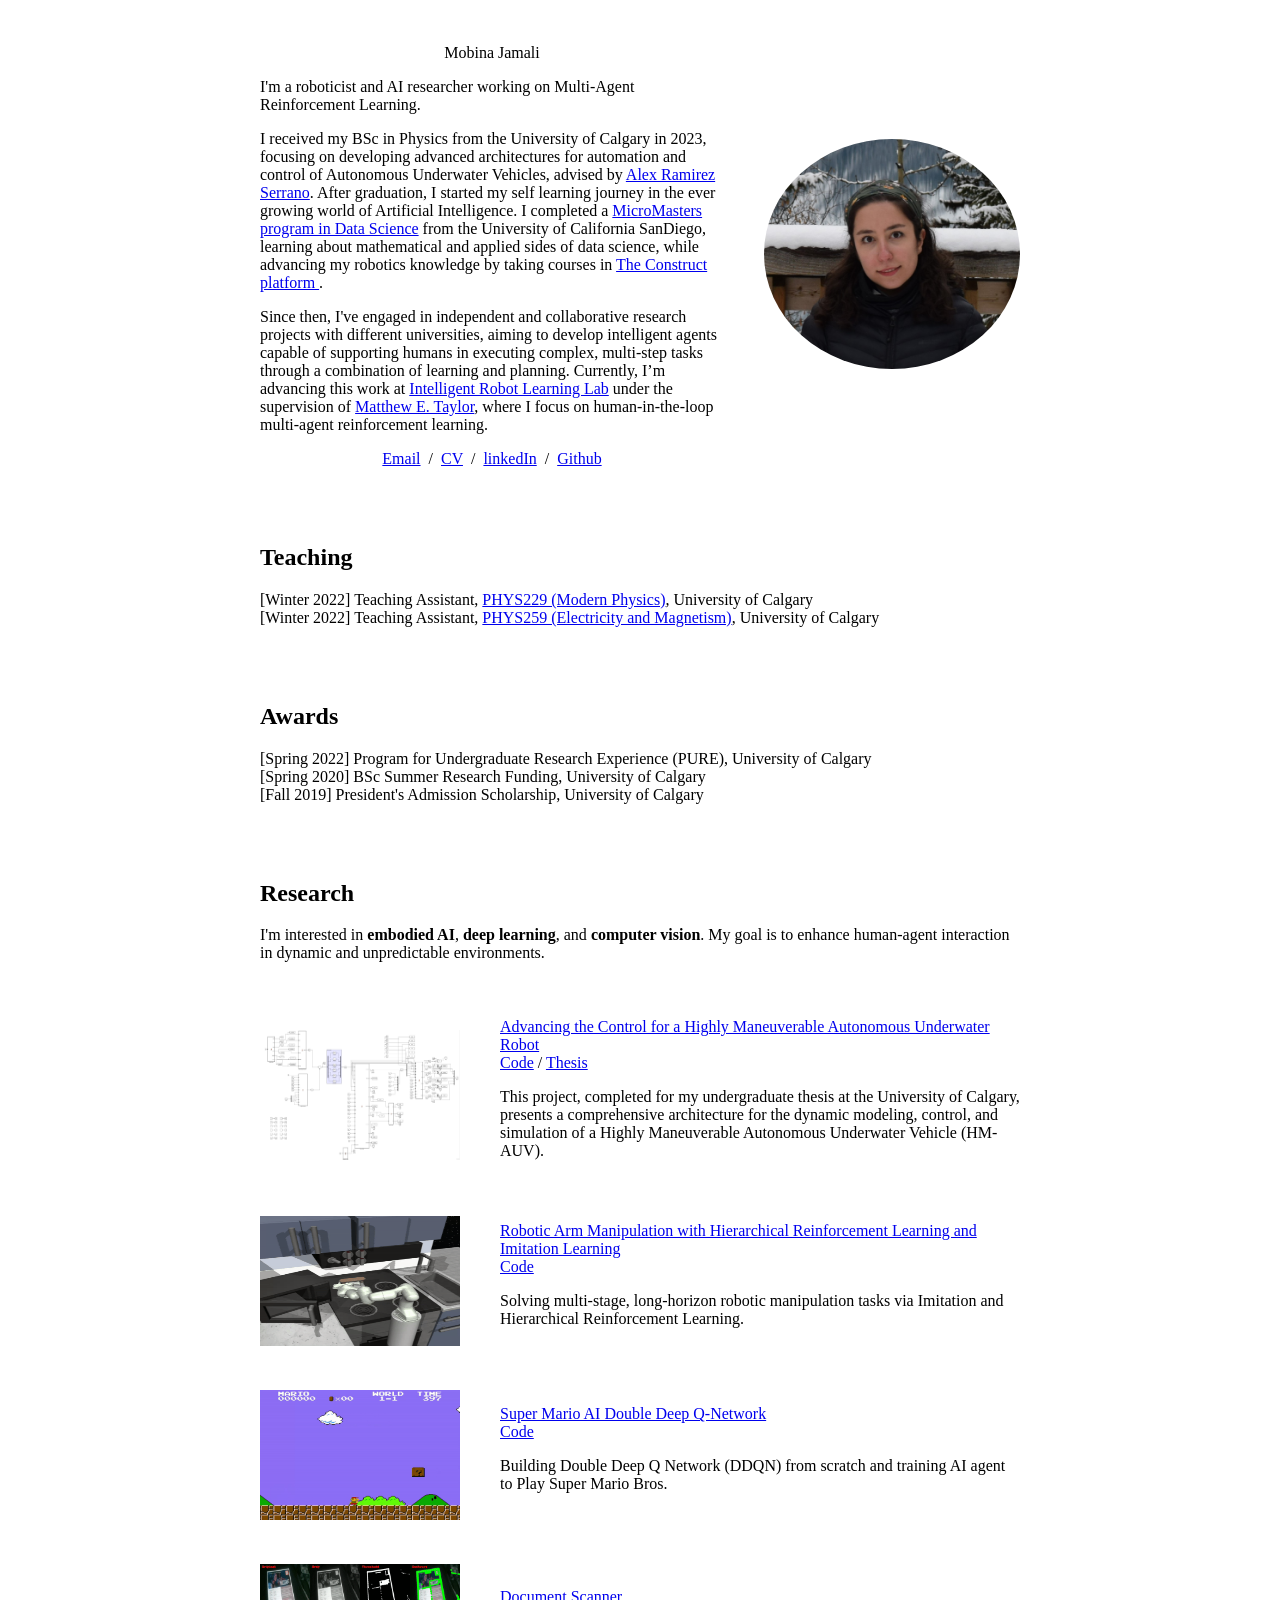
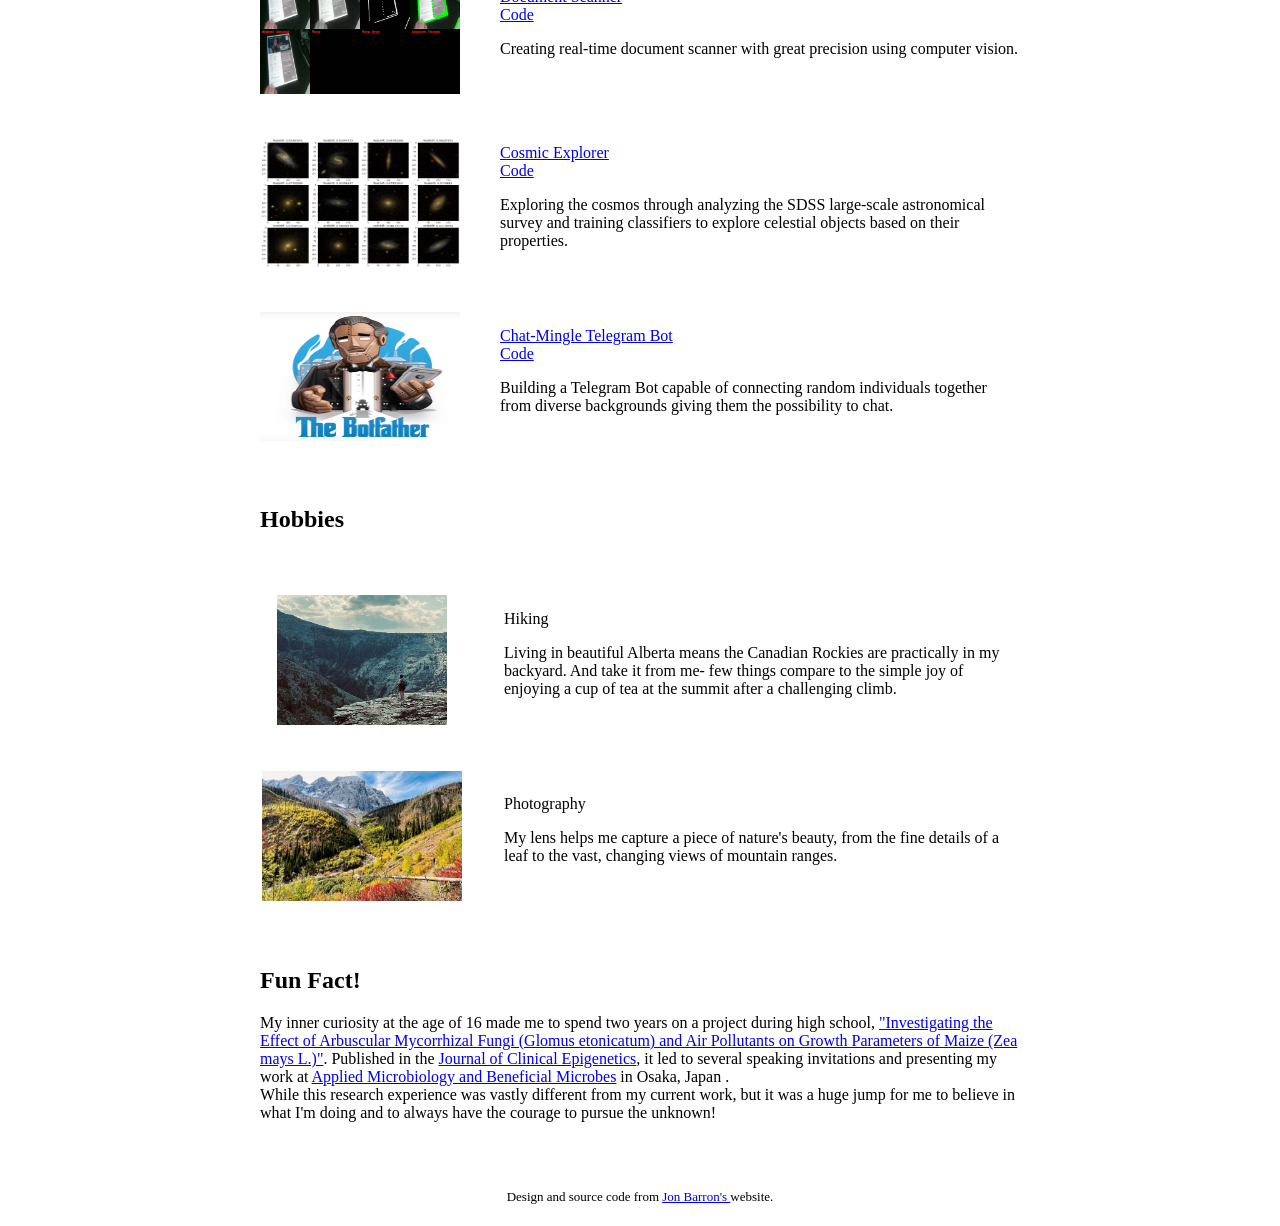
==== index.html @ 5decee31 "updates" ====
<!DOCTYPE HTML>
<html lang="en">
  <head>
    <meta http-equiv="Content-Type" content="text/html; charset=UTF-8">

    <title>Mobina Jamali</title>

    <meta name="author" content="Mobina Jamali">
    <meta name="viewport" content="width=device-width, initial-scale=1">
    <link rel="shortcut icon" href="images/favicon/favicon.ico" type="image/x-icon">
    <link rel="stylesheet" type="text/css" href="stylesheet.css">
    
  </head>

  <body>
    <table style="width:100%;max-width:800px;border:0px;border-spacing:0px;border-collapse:separate;margin-right:auto;margin-left:auto;"><tbody>
      <tr style="padding:0px">
        <td style="padding:0px">
          <table style="width:100%;border:0px;border-spacing:0px;border-collapse:separate;margin-right:auto;margin-left:auto;"><tbody>
            <tr style="padding:0px">
              <td style="padding:2.5%;width:63%;vertical-align:middle">
                <p class="name" style="text-align: center;">
                  Mobina Jamali
                </p>
                <p>I'm a roboticist and AI researcher working on Multi-Agent Reinforcement Learning</a>.
                </p>
                <p>
                  I received my BSc in Physics from the University of Calgary in 2023, 
                  focusing on developing advanced architectures for automation and control of Autonomous 
                  Underwater Vehicles, advised by <a href="https://www.uvs-robotarium-lab.ca/">Alex Ramirez Serrano</a>. After graduation, I started 
                  my self learning journey in the ever growing world of Artificial Intelligence. I completed 
                  a <a href="https://micromasters.ucsd.edu/data-science/index.html">MicroMasters program in Data Science</a> from the University of California SanDiego, learning about
                  mathematical and applied sides of data science, while advancing my robotics knowledge by taking courses in <a href="https://www.theconstruct.ai/"> The Construct platform </a>.

                </p>

                <p>
                  Since then, I've engaged in independent and collaborative research projects with different 
                  universities, aiming to develop intelligent agents capable of 
                  supporting humans in executing complex, multi-step tasks through a 
                  combination of learning and planning. 
                  Currently, I’m advancing this work at <a href="https://irll.ca/">Intelligent Robot Learning Lab</a>  under the supervision of <a href="https://drmatttaylor.net/">Matthew E. Taylor</a>, 
                  where I focus on human-in-the-loop multi-agent reinforcement learning. 
                </p>
                <p style="text-align:center">
                  <a href="mailto:mobiina.jamali@gmail.com">Email</a> &nbsp;/&nbsp;
                  <a href="data/Mobina_Jamali_Resume (1).pdf">CV</a> &nbsp;/&nbsp;
                  <a href="https://www.linkedin.com/in/mobina-jamali/?originalSubdomain=ca">linkedIn</a> &nbsp;/&nbsp;
                  <!--<a href="https://scholar.google.com/citations?hl=en&user=jktWnL8AAAAJ">Scholar</a> &nbsp;/&nbsp;-->
                  <a href="https://github.com/mobinajamali">Github</a>
                </p>
              </td>
              <td style="padding:2.5%;width:40%;max-width:40%">
                <a href="images_mobina/pic08.jpg"><img style="width:100%;max-width:100%;object-fit: cover; border-radius: 50%;" alt="profile photo" src="images_mobina/pic08.jpg" class="hoverZoomLink"></a>
              </td>
            </tr>


          </tbody></table>
          <table style="width:100%;border:0px;border-spacing:0px;border-collapse:separate;margin-right:auto;margin-left:auto;"><tbody>
              <tr>
              <td style="padding:20px;width:100%;vertical-align:middle">
                <h2>Teaching</h2>
                <p>
                  [Winter 2022] Teaching Assistant, <a href="https://calendar.ucalgary.ca/courses/1643721"> PHYS229 (Modern Physics)</a>, University of Calgary
                  <br>
                  [Winter 2022] Teaching Assistant, <a href="https://calendar.ucalgary.ca/courses/1327171">PHYS259 (Electricity and Magnetism)</a>, University of Calgary
                  <br>
                </p>
              </td>
            </tr>
          </tbody></table>
          <table style="width:100%;border:0px;border-spacing:0px;border-collapse:separate;margin-right:auto;margin-left:auto;"><tbody>

          </tbody></table>
          <table style="width:100%;border:0px;border-spacing:0px;border-collapse:separate;margin-right:auto;margin-left:auto;"><tbody>
              <tr>
              <td style="padding:20px;width:100%;vertical-align:middle">
                <h2>Awards</h2>
                <p>
                  [Spring 2022] Program for Undergraduate Research Experience (PURE), University of Calgary
                  <br>
                  [Spring 2020] BSc Summer Research Funding, University of Calgary
                  <br>
                  [Fall 2019] President's Admission Scholarship, University of Calgary
                  <br>
                </p>
              </td>
            </tr>
          </tbody></table>
          <table style="width:100%;border:0px;border-spacing:0px;border-collapse:separate;margin-right:auto;margin-left:auto;"><tbody>

          </tbody></table>
          <table style="width:100%;border:0px;border-spacing:0px;border-collapse:separate;margin-right:auto;margin-left:auto;"><tbody>
              <tr>
              <td style="padding:20px;width:100%;vertical-align:middle">
                <h2>Research</h2>
                <p>
                  I'm interested in <strong>embodied AI</strong>, <strong>deep learning</strong>, and <strong>computer vision</strong>. 
                   My goal is to enhance human-agent interaction in dynamic and unpredictable environments.

                  
                </p>
              </td>
            </tr>
          </tbody></table>
          <table style="width:100%;border:0px;border-spacing:0px;border-collapse:separate;margin-right:auto;margin-left:auto;"><tbody>


    <tr>
      <td style="padding:20px;width:25%;vertical-align:middle">
        <img src="images_mobina/Screenshot 2023-04-04 005636.png" width=200 height="130">
      </td>
      <td style="padding:20px;width:75%;vertical-align:middle">
        <a href="https://github.com/mobinajamali/AUV-Control">
			<span class="papertitle">Advancing the Control for a Highly Maneuverable Autonomous Underwater Robot
</span>
        </a>
        <br>
        <a href="https://github.com/mobinajamali/AUV-Control">Code</a>
        /
        <a href="data/thesis_mobina_jamali.pdf">Thesis</a>
        <p></p>
        <p>
          This project, completed for my undergraduate thesis at the University 
          of Calgary, presents a comprehensive architecture for the dynamic 
          modeling, control, and simulation of a Highly Maneuverable Autonomous
           Underwater Vehicle (HM-AUV).
        </p>
    </tr>

    <tr>
      <td style="padding:20px;width:25%;vertical-align:middle">
        <img src="images_mobina/Screencastfrom2024-10-2419-09-26-ezgif.com-video-to-gif-converter.gif" width=200 height="130">
      </td>
      <td style="padding:20px;width:75%;vertical-align:middle">
        <a href="https://github.com/mobinajamali/franka-HRL">
			<span class="papertitle">Robotic Arm Manipulation with Hierarchical Reinforcement Learning and Imitation Learning 
</span>
        </a>
        <br>
        <a href="https://github.com/mobinajamali/franka-HRL">Code</a>
        <p>
          Solving multi-stage, long-horizon robotic manipulation tasks via Imitation and Hierarchical Reinforcement Learning.
        </p>
    </tr>

    <tr>
      <td style="padding:20px;width:25%;vertical-align:middle">
        <img src="images_mobina/Screencastfrom2024-10-2419-19-31-ezgif.com-video-to-gif-converter.gif" width=200 height="130">
      </td>
      <td style="padding:20px;width:75%;vertical-align:middle">
        <a href="https://github.com/mobinajamali/MarioRL">
			<span class="papertitle">Super Mario AI Double Deep Q-Network
</span>
        </a>
        <br>
        <a href="https://github.com/mobinajamali/MarioRL">Code</a>
        <p></p>
        <p>
          Building Double Deep Q Network (DDQN) from scratch and training AI agent to Play Super Mario Bros.
        </p>
    </tr>

    <tr>
      <td style="padding:20px;width:25%;vertical-align:middle">
        <img src="images_mobina/output2.gif" width=200 height="130">
      </td>
      <td style="padding:20px;width:75%;vertical-align:middle">
        <a href="https://github.com/mobinajamali/DocumentScanner-CV">
			<span class="papertitle">Document Scanner
</span>
        </a>
        <br>
        <a href="https://github.com/mobinajamali/DocumentScanner-CV">Code</a>
        <p>
          Creating real-time document scanner with great precision using computer vision.
        </p>
    </tr>

    <tr>
      <td style="padding:20px;width:25%;vertical-align:middle">
        <img src="images_mobina/image copy 4.png" width=200 height="130">
      </td>
      <td style="padding:20px;width:75%;vertical-align:middle">
        <a href="https://github.com/mobinajamali/Cosmic-Exploration-Classifiers">
			<span class="papertitle">Cosmic Explorer
</span>
        </a>
        <br>
        <a href="https://github.com/mobinajamali/Cosmic-Exploration-Classifiers">Code</a>
        <p>
          Exploring the cosmos through analyzing the SDSS large-scale astronomical survey and training classifiers to explore celestial objects based on their properties.
        </p>
    </tr>

    <tr>
      <td style="padding:20px;width:25%;vertical-align:middle">
        <img src="images_mobina/image copy 6.png" width=200 height="130">
      </td>
      <td style="padding:20px;width:75%;vertical-align:middle">
        <a href="https://github.com/mobinajamali/ChatMingle">
			<span class="papertitle">Chat-Mingle Telegram Bot
</span>
        </a>
        <br>
        <a href="https://github.com/mobinajamali/ChatMingle">Code</a>
        <p>
          Building a Telegram Bot capable of connecting random individuals together from diverse backgrounds giving them the possibility to chat.
        </p>
    </tr>

    <!--
    <tr>
      <td style="padding:20px;width:25%;vertical-align:middle">
        <img src="images_mobina/face_recognizer.gif" width=200 height="130">
      </td>
      <td style="padding:20px;width:75%;vertical-align:middle">
        <a href="https://github.com/mobinajamali/AUV-Control">
			<span class="papertitle">Smart Face Recognition System
</span>
        </a>
        <br>
        <a href="https://github.com/mobinajamali/AUV-Control">Code</a>
        <p>
          Performs real-time facial recognition with high accuracy.
        </p>
    </tr>
-->
<!--
    <tr onmouseout="nerfcasting_stop()" onmouseover="nerfcasting_start()">
      <td style="padding:20px;width:25%;vertical-align:middle">
        <div class="one">
          <div class="two" id='nerfcasting_image'><video  width=100% muted autoplay loop>
          <source src="images/nerfcasting.mp4" type="video/mp4">
          Your browser does not support the video tag.
          </video></div>
          <img src='images/nerfcasting.jpg' width=100%>
        </div>
        <script type="text/javascript">
          function nerfcasting_start() {
            document.getElementById('nerfcasting_image').style.opacity = "1";
          }

          function nerfcasting_stop() {
            document.getElementById('nerfcasting_image').style.opacity = "0";
          }
          nerfcasting_stop()
        </script>
      </td>
      
      <td style="padding:20px;width:75%;vertical-align:middle">
        <a href="https://nerf-casting.github.io/">
          <span class="papertitle">NeRF-Casting: Improved View-Dependent Appearance with Consistent Reflections</span>
        </a>
        <br>
				
        <a href="https://dorverbin.github.io/">Dor Verbin</a>,
        <a href="https://pratulsrinivasan.github.io/">Pratul Srinivasan</a>,
				<a href="https://phogzone.com/">Peter Hedman</a>,
				<a href="https://benattal.github.io/">Benjamin Attal</a>, <br>
				<a href="https://bmild.github.io/">Ben Mildenhall</a>,
				<a href="https://szeliski.org/RichardSzeliski.htm">Richard Szeliski</a>,
				<strong>Jonathan T. Barron</strong>
        <br>
        <em>SIGGRAPH Asia</em>, 2024
        <br>
        <a href="https://nerf-casting.github.io/">project page</a>
        /
        <a href="https://arxiv.org/abs/2405.14871">arXiv</a>
        <p></p>
        <p>
        Carefully casting reflection rays lets us synthesize photorealistic specularities in real-world scenes.
        </p>
      </td>
    </tr>
-->


<!--
  <tr onmouseout="eclipse_stop()" onmouseover="eclipse_start()">
    <td style="padding:20px;width:25%;vertical-align:middle">
      <div class="one">
        <div class="two" id='eclipse_image'><video  width=100% height=100% muted autoplay loop>
        <source src="images/eclipse_after.mp4" type="video/mp4">
        Your browser does not support the video tag.
        </video></div>
        <img src='images/eclipse_before.jpg' width="160">
      </div>
      <script type="text/javascript">
        function eclipse_start() {
          document.getElementById('eclipse_image').style.opacity = "1";
        }

        function eclipse_stop() {
          document.getElementById('eclipse_image').style.opacity = "0";
        }
        eclipse_stop()
      </script>
    </td>
    <td style="padding:20px;width:75%;vertical-align:middle">
      <a href="https://dorverbin.github.io/eclipse">
        <span class="papertitle">Eclipse: Disambiguating Illumination and Materials using Unintended Shadows</span>
      </a>
      <br>
      <a href="https://dorverbin.github.io/">Dor Verbin</a>,
      <a href="https://bmild.github.io/">Ben Mildenhall</a>,
      <a href="https://phogzone.com/">Peter Hedman</a>, <br>
      <strong>Jonathan T. Barron</strong>,
      <a href="Todd Zickler">Todd Zickler</a>,
      <a href="https://pratulsrinivasan.github.io/">Pratul Srinivasan</a>
      <br>
      <em>CVPR</em>, 2024 &nbsp <font color="red"><strong>(Oral Presentation)</strong></font>
      <br>
      <a href="https://dorverbin.github.io/eclipse">project page</a>
      /
      <a href="https://www.youtube.com/watch?v=amQLGyza3EU">video</a>
      /
      <a href="https://arxiv.org/abs/2305.16321">arXiv</a>
      <p></p>
      <p>
      Shadows cast by unobserved occluders provide a high-frequency cue for recovering illumination and materials.
      </p>
    </td>
  </tr>



            <tr>
              <td style="padding:20px;width:25%;vertical-align:middle">
                <img src="images/fast_texture.jpg" alt="fast-texture" width="160" height="160">
              </td>
              <td width="75%" valign="middle">
                <a href="https://drive.google.com/file/d/1rc05NatkQVmUDlGCAYcHSrvAzTpU9knT/view?usp=sharing">
                  <span class="papertitle">Discovering Efficiency in Coarse-To-Fine Texture Classification</span>
                </a>
                <br>
                <strong>Jonathan T. Barron</strong>, <a href="http://www.cs.berkeley.edu/~malik/">Jitendra Malik</a>
                <br>
                <em>Technical Report</em>, 2010
                <br>
                <a href="data/BarronTR2010.bib">bibtex</a>
                <p>A model and feature representation that allows for sub-linear coarse-to-fine semantic segmentation.
                </p>
              </td>
            </tr>

            <tr>
              <td style="padding:20px;width:25%;vertical-align:middle">
                <img src="images/prl.jpg" alt="prl" width="160" height="160">
              </td>
              <td width="75%" valign="middle">
                <a href="https://drive.google.com/file/d/13rVuJpcytRdLYCnKpq46g7B7IzSrPQ2P/view?usp=sharing">
                  <span class="papertitle">Parallelizing Reinforcement Learning</span>
                </a>
                <br>
                <strong>Jonathan T. Barron</strong>, <a href="http://www.eecs.berkeley.edu/~dsg/">Dave Golland</a>, <a href="http://www.cs.berkeley.edu/~nickjhay/">Nicholas J. Hay</a>
                <br>
                <em>Technical Report</em>, 2009
                <br>
                <a href="data/BarronPRL2009.bib">bibtex</a>
                <p>Markov Decision Problems which lie in a low-dimensional latent space can be decomposed, allowing modified RL algorithms to run orders of magnitude faster in parallel.</p>
              </td>
            </tr>

            <tr>
              <td style="padding:20px;width:25%;vertical-align:middle">
                <img src="images/bd_promo.jpg" alt="blind-date" width="160" height="160">
              </td>
              <td width="75%" valign="middle">
                <a href="https://drive.google.com/file/d/1PQjzKgFcrAesMIDJr-WDlCwuGUxZJZwO/view?usp=sharing">
                  <span class="papertitle">Blind Date: Using Proper Motions to Determine the Ages of Historical Images</span>
                </a>
                <br>
                <strong>Jonathan T. Barron</strong>, <a href="http://cosmo.nyu.edu/hogg/">David W. Hogg</a>, <a href="http://www.astro.princeton.edu/~dstn/">Dustin Lang</a>, <a href="http://cs.nyu.edu/~roweis/">Sam Roweis</a>
                <br>
                <em>The Astronomical Journal</em>, 136, 2008
                <p>Using the relative motions of stars we can accurately estimate the date of origin of historical astronomical images.</p>
              </td>
            </tr>

            <tr>
              <td style="padding:20px;width:25%;vertical-align:middle">
                <img src="images/clean_promo.jpg" alt="clean-usnob" width="160" height="160">
              </td>
              <td width="75%" valign="middle">
                <a href="https://drive.google.com/file/d/1YvRx-4hrZoCk-nl6OgVJZlHAqOiN5hWq/view?usp=sharing">
                  <span class="papertitle">Cleaning the USNO-B Catalog Through Automatic Detection of Optical Artifacts</span>
                </a>
                <br>
                <strong>Jonathan T. Barron</strong>, <a href="http://stumm.ca/">Christopher Stumm</a>, <a href="http://cosmo.nyu.edu/hogg/">David W. Hogg</a>, <a href="http://www.astro.princeton.edu/~dstn/">Dustin Lang</a>, <a href="http://cs.nyu.edu/~roweis/">Sam Roweis</a>
                <br>
                <em>The Astronomical Journal</em>, 135, 2008
                <p>We use computer vision techniques to identify and remove diffraction spikes and reflection halos in the USNO-B Catalog.</p>
                <p>In use at <a href="http://www.astrometry.net">Astrometry.net</a></p>
              </td>
            </tr>
            -->

          </tbody></table>

          
          <table width="100%" align="center" border="0" cellspacing="0" cellpadding="20"><tbody>
            <tr>
              <td>
                <h2>Hobbies</h2>
              </td>
            </tr>
          </tbody></table>
          <table width="100%" align="center" border="0" cellpadding="20"><tbody>
            
            <tr>
              <td align="center" style="padding:20px;width:25%;vertical-align:middle">
                <img src="images_mobina/5825694027297703187.jpg" width=170 height="130">
              </td>
              <td style="padding:20px;width:75%;vertical-align:middle">
                
              <span class="papertitle">Hiking
        </span>
                <p>
                  Living in beautiful Alberta means the Canadian Rockies are practically in my backyard. And take it from me- 
                  few things compare to the simple joy of enjoying a cup of tea at the summit after a challenging climb.
                </p>
            </tr>

            <tr>
              <td style="padding:20px;width:25%;vertical-align:middle">
                <img src="images_mobina/5825694027297703186.jpg" width=200 height="130">
              </td>
              <td style="padding:20px;width:75%;vertical-align:middle">
                
              <span class="papertitle">Photography
        </span>
                <p>
                  My lens helps me capture a piece of nature's beauty, from the fine details of a leaf to the vast, changing views of mountain ranges.
                </p>
            </tr>

            <!--
            <tr>
              <td style="padding:20px;width:25%;vertical-align:middle"><img src="images/cvf.jpg"></td>
              <td width="75%" valign="center">
                <a href="https://cvpr.thecvf.com/Conferences/2024/Organizers">Area Chair, CVPR 2024</a>
                <br>
                <a href="https://cvpr2023.thecvf.com/Conferences/2023/Organizers">Demo Chair, CVPR 2023</a>
                <br>
                <a href="https://cvpr2022.thecvf.com/area-chairs">Area Chair, CVPR 2022</a>
                <br>
                <a href="http://cvpr2021.thecvf.com/area-chairs">Area Chair & Award Committee Member, CVPR 2021</a>
                <br>
                <a href="http://cvpr2019.thecvf.com/area_chairs">Area Chair, CVPR 2019</a>
                <br>
                <a href="http://cvpr2018.thecvf.com/organizers/area_chairs">Area Chair, CVPR 2018</a>
              </td>
            </tr>
            <tr>
              <td style="padding:20px;width:25%;vertical-align:middle">
                <img src="images/cs188.jpg" alt="cs188">
              </td>
              <td width="75%" valign="center">
                <a href="http://inst.eecs.berkeley.edu/~cs188/sp11/announcements.html">Graduate Student Instructor, CS188 Spring 2011</a>
                <br>
                <a href="http://inst.eecs.berkeley.edu/~cs188/fa10/announcements.html">Graduate Student Instructor, CS188 Fall 2010</a>
                <br>
                <a href="http://aima.cs.berkeley.edu/">Figures, "Artificial Intelligence: A Modern Approach", 3rd Edition</a>
              </td>
            </tr>
            

            <tr>
              <td align="center" style="padding:20px;width:25%;vertical-align:middle">
                <h2>Basically <br> Blog Posts</h2>
              </td>
              <td width="75%" valign="middle">
                <a href="https://arxiv.org/abs/2112.11687">Squareplus: A Softplus-Like Algebraic Rectifier</a>
                <br>
                <a href="https://arxiv.org/abs/2010.09714">A Convenient Generalization of Schlick's Bias and Gain Functions</a>
                <br>
                <a href="https://arxiv.org/abs/1704.07483">Continuously Differentiable Exponential Linear Units</a>
                <br>
                <a href="https://jonbarron.info/data/cvpr2023_llm_workshop_annotated.pdf">Scholars & Big Models: How Can Academics Adapt?</a>
              </td>
            </tr>
            -->
            
          </tbody></table>
          <table style="width:100%;border:0px;border-spacing:0px;border-collapse:separate;margin-right:auto;margin-left:auto;"><tbody>
              <tr>
              <td style="padding:20px;width:100%;vertical-align:middle">
                <h2>Fun Fact!</h2>
                <p>
                  My inner curiosity at the age of 16 made me to spend two years on a project during high school, 
                  <a href="https://www.primescholars.com/articles/investigating-the-effect-of-arbuscular-mycorrhizal-fungi-glomus-etonicatum-and-air-pollutants-on-growth-parametersof-mai-93438.html"> "Investigating the Effect of Arbuscular Mycorrhizal Fungi (Glomus etonicatum) and Air Pollutants on Growth Parameters of Maize (Zea mays L.)"</a>. 
                  
                  Published in the <a href="https://www.primescholars.com/articles/investigating-the-effect-of-arbuscular-mycorrhizal-fungi-glomus-etonicatum-and-air-pollutants-on-growth-parametersof-mai-93438.html"> Journal of Clinical Epigenetics</a>,
                  it led to several speaking invitations and presenting my work at <a href="https://d2cax41o7ahm5l.cloudfront.net/cs/pdfs/applied-microbes-2017-14470-conference-program84254.pdf">Applied Microbiology and
                    Beneficial Microbes</a> in Osaka, Japan .
                  <br>
                  While this research experience was vastly different from my current work, but it
                  was a huge jump for me to believe in what I'm doing and to always have the courage to pursue the unknown!
                </p>
              </td>
            </tr>
          </tbody></table>
          <table style="width:100%;border:0px;border-spacing:0px;border-collapse:separate;margin-right:auto;margin-left:auto;"><tbody>

            
          </tbody></table>
          <table style="width:100%;border:0px;border-spacing:0px;border-collapse:separate;margin-right:auto;margin-left:auto;"><tbody>
            <tr>
              <td style="padding:0px">
                <br>
                <p style="text-align:center;font-size:small;">
                  Design and source code from <a href="https://jonbarron.info/">Jon Barron's </a>website. 
                </p>
              </td>
            </tr>
          </tbody></table>
        </td>
      </tr>
    </table>
  </body>
</html>
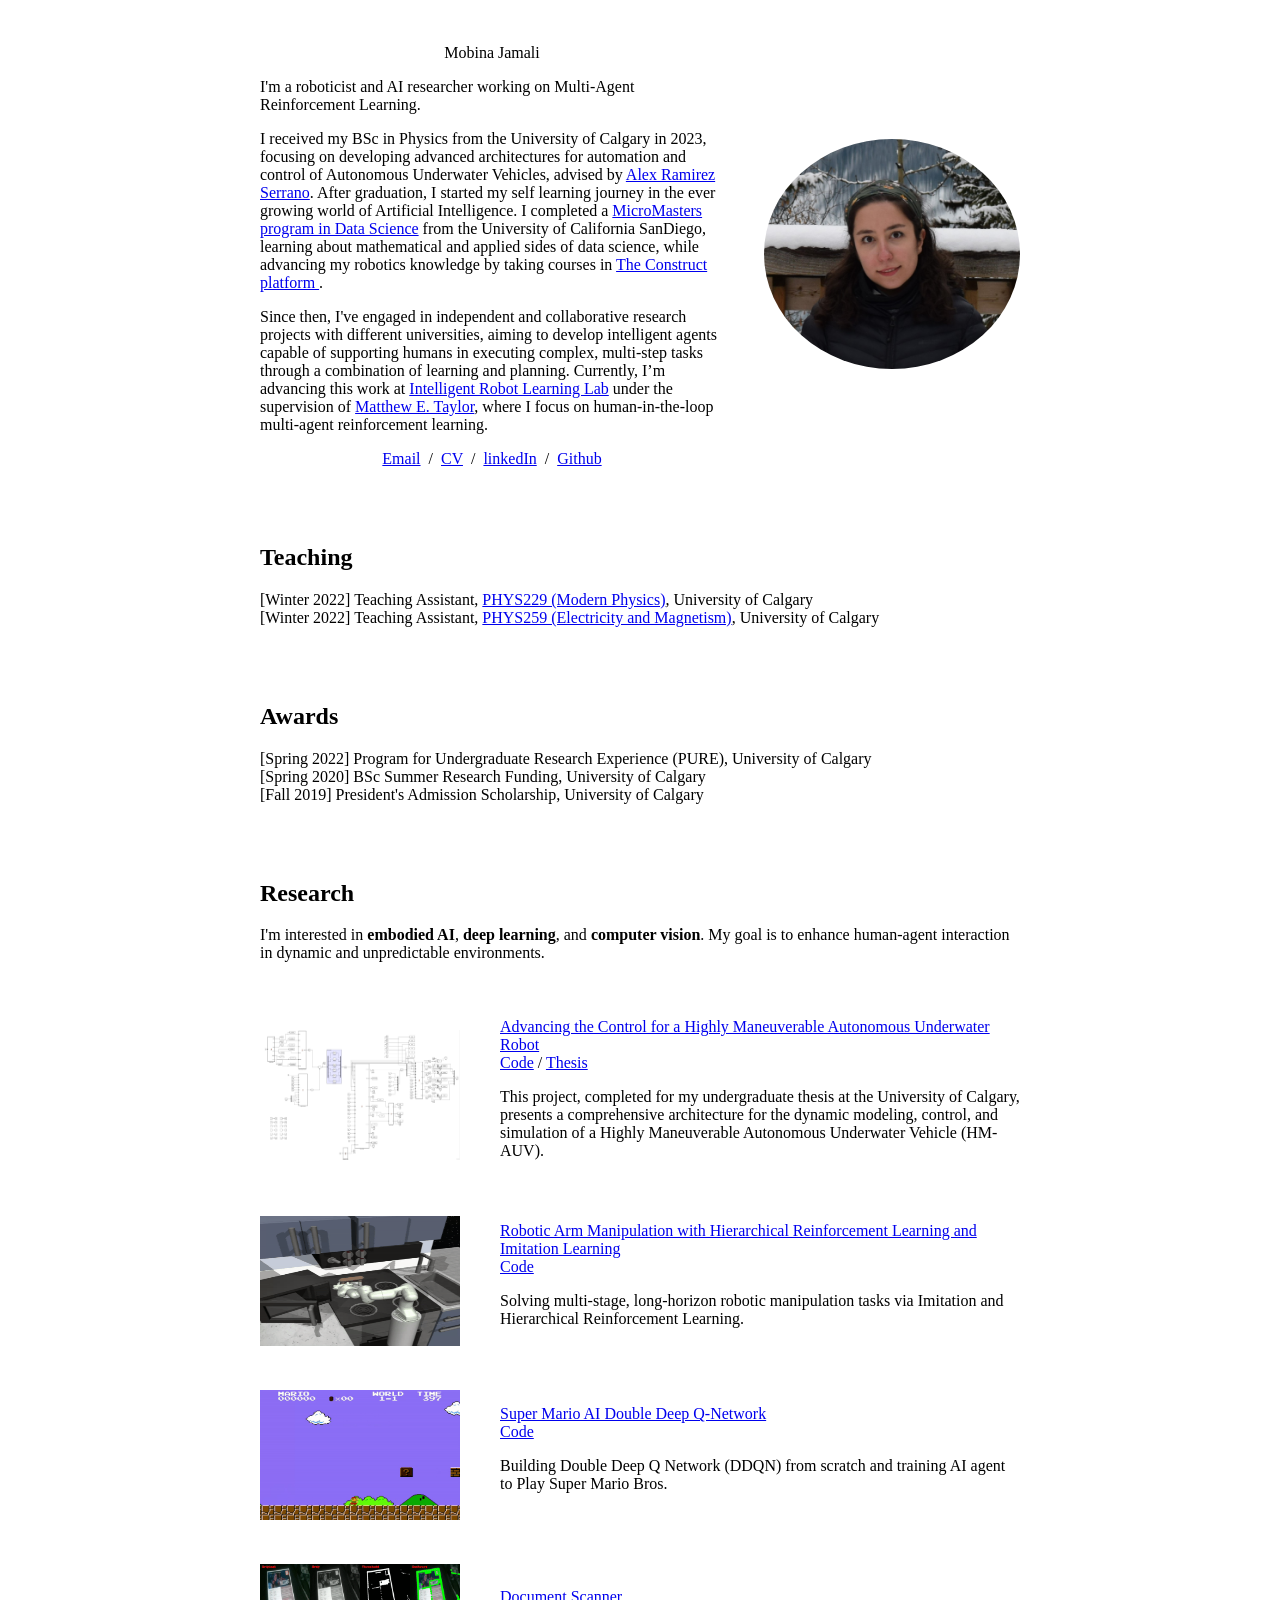
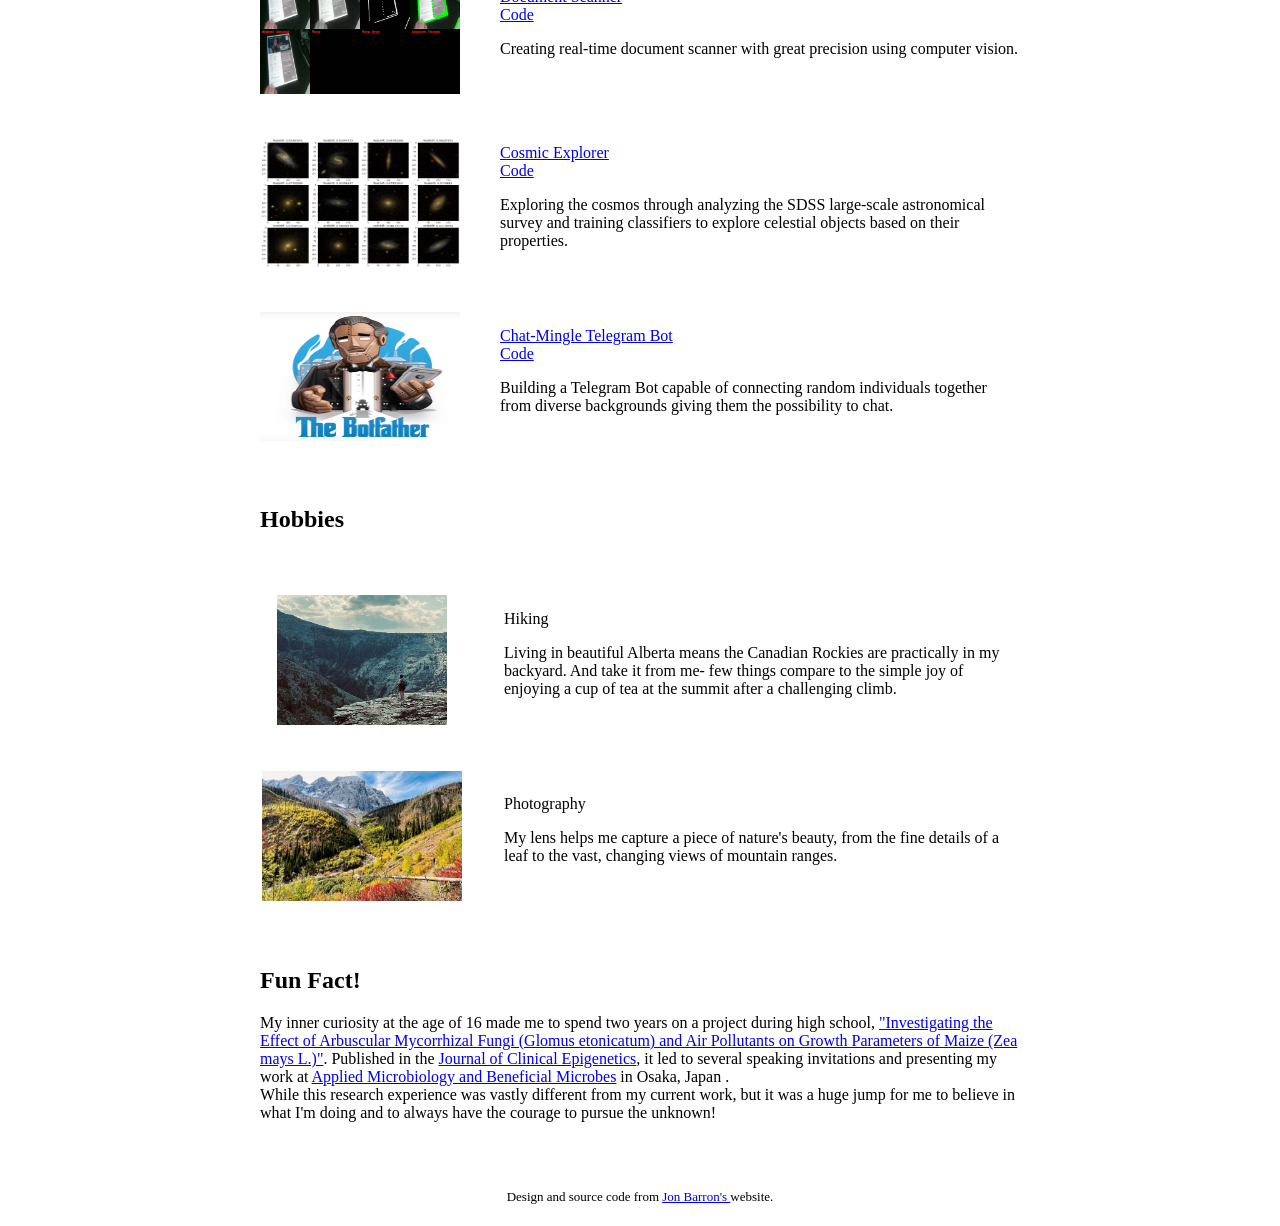
==== commit 55b5a7e4: "updated resume" ====
--- a/index.html
+++ b/index.html
@@ -44,7 +44,7 @@
                 </p>
                 <p style="text-align:center">
                   <a href="mailto:mobiina.jamali@gmail.com">Email</a> &nbsp;/&nbsp;
-                  <a href="data/Mobina_Jamali_Resume (1).pdf">CV</a> &nbsp;/&nbsp;
+                  <a href="data/Mobina_Jamali_CV_Robotics (1).pdf">CV</a> &nbsp;/&nbsp;
                   <a href="https://www.linkedin.com/in/mobina-jamali/?originalSubdomain=ca">linkedIn</a> &nbsp;/&nbsp;
                   <!--<a href="https://scholar.google.com/citations?hl=en&user=jktWnL8AAAAJ">Scholar</a> &nbsp;/&nbsp;-->
                   <a href="https://github.com/mobinajamali">Github</a>
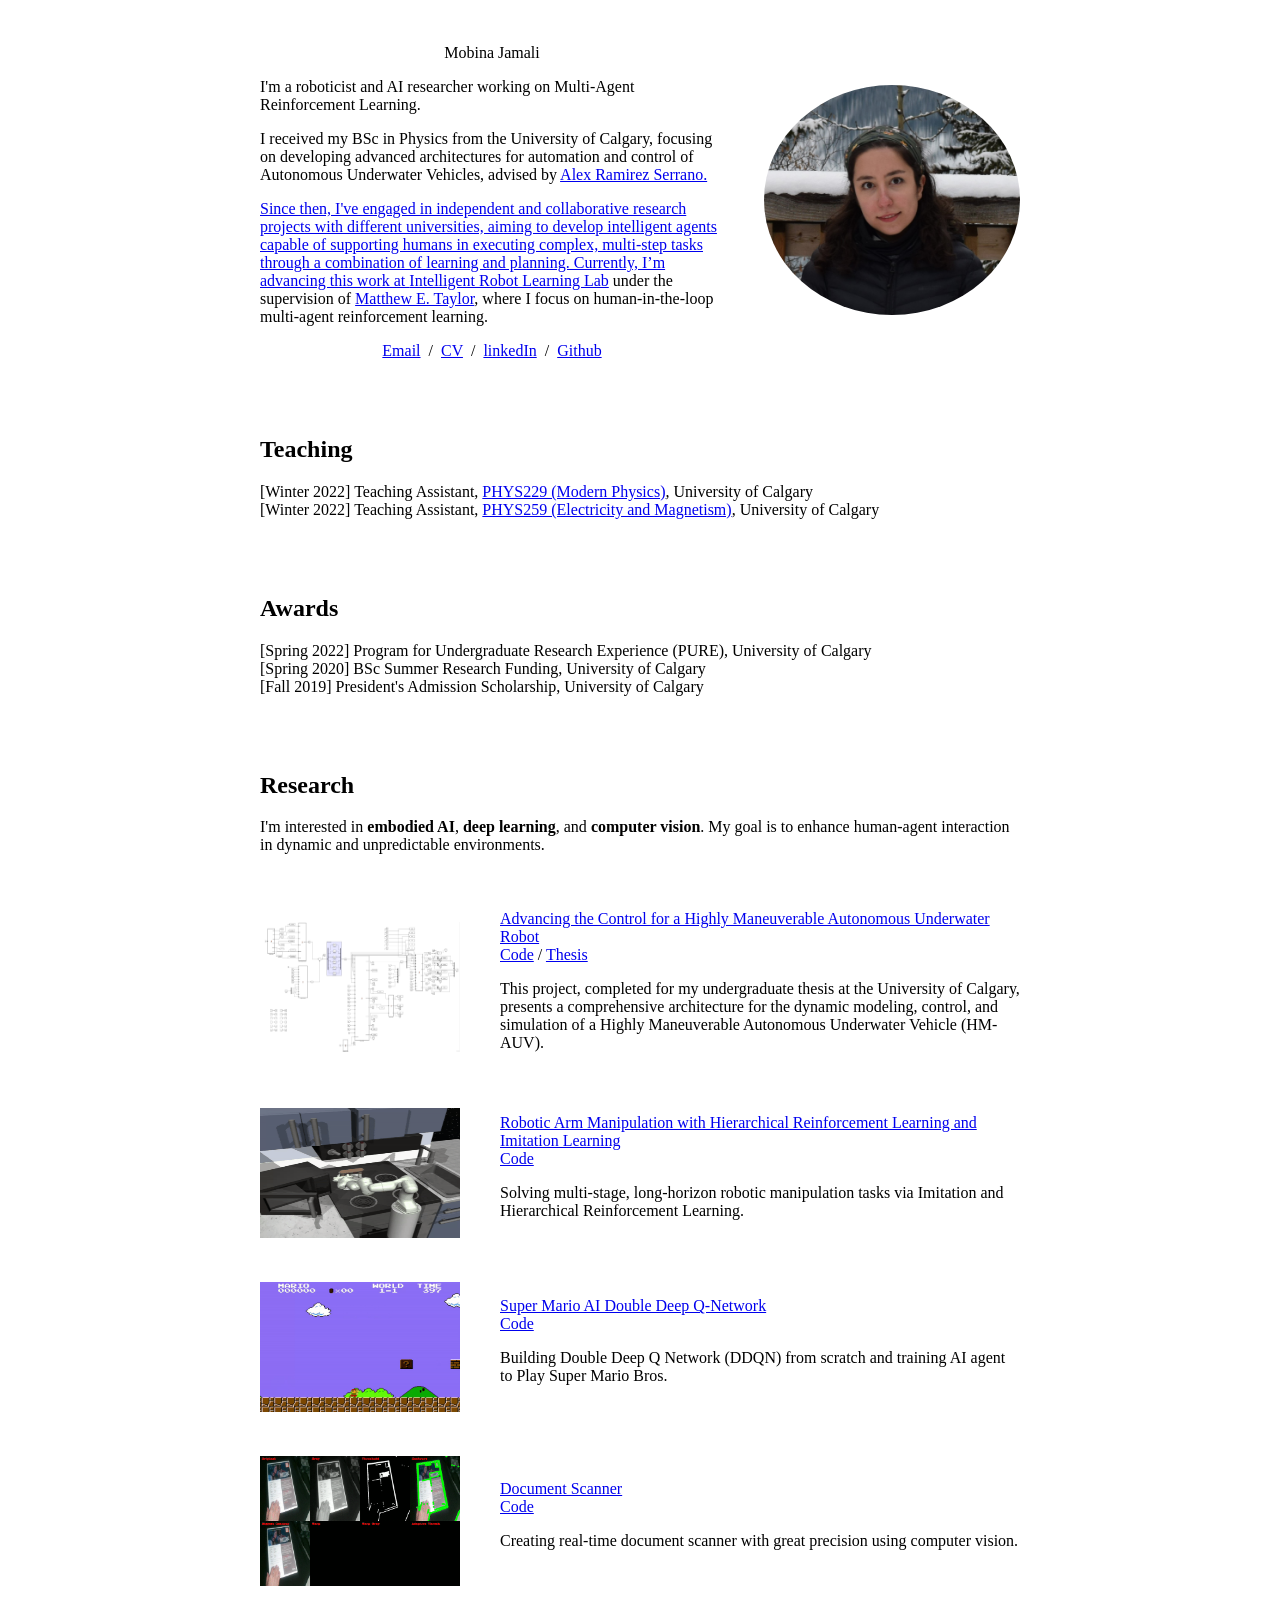
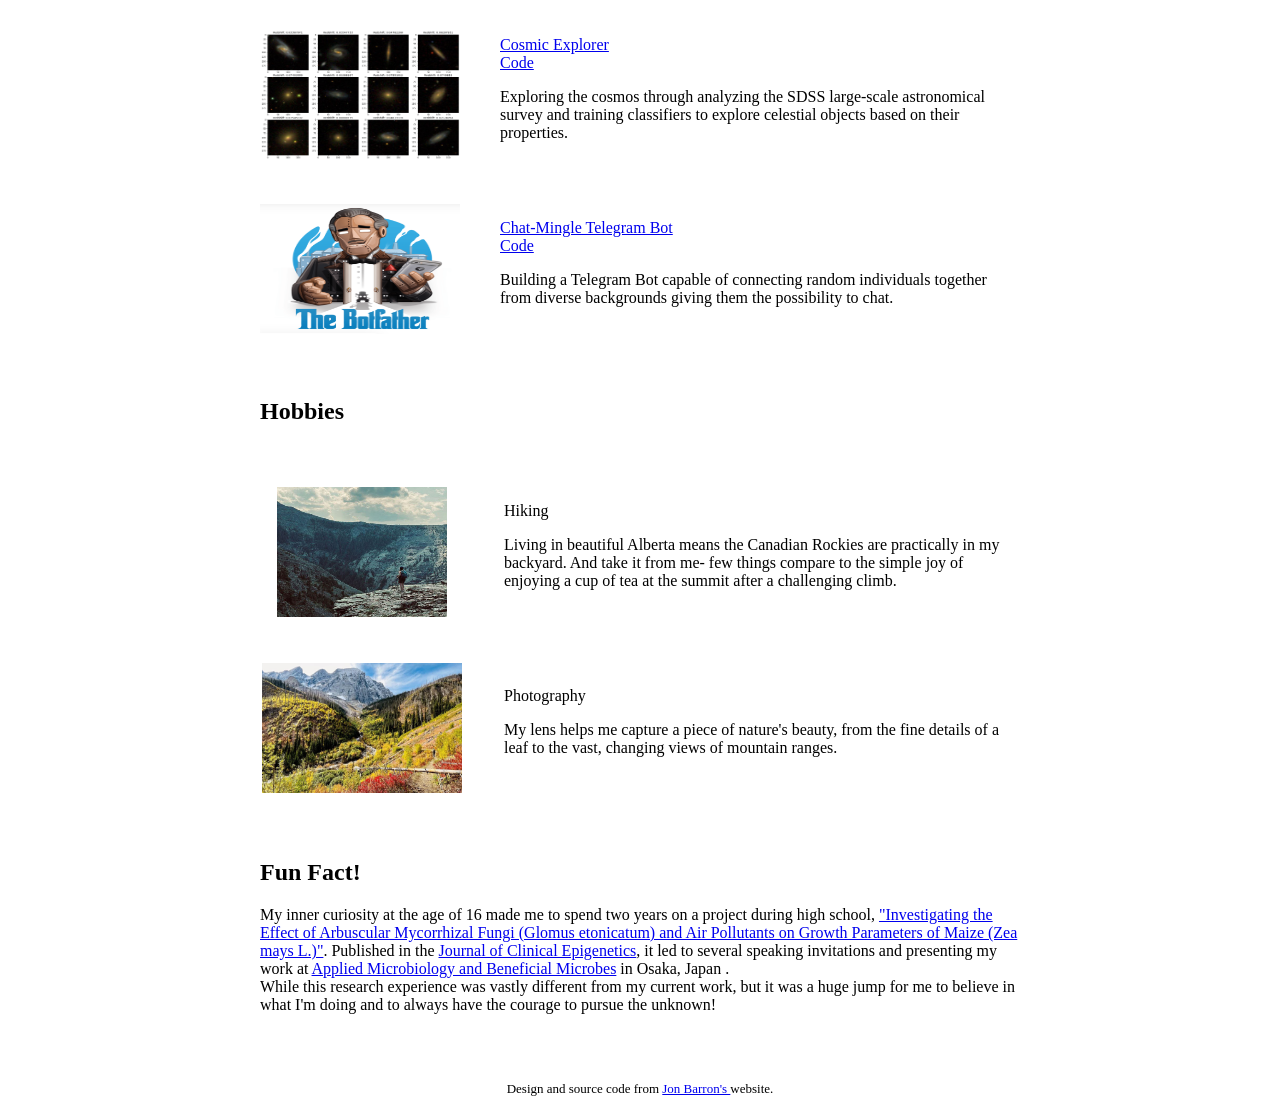
==== commit 3426385a: "description update" ====
--- a/index.html
+++ b/index.html
@@ -25,12 +25,9 @@
                 <p>I'm a roboticist and AI researcher working on Multi-Agent Reinforcement Learning</a>.
                 </p>
                 <p>
-                  I received my BSc in Physics from the University of Calgary in 2023, 
+                  I received my BSc in Physics from the University of Calgary, 
                   focusing on developing advanced architectures for automation and control of Autonomous 
-                  Underwater Vehicles, advised by <a href="https://www.uvs-robotarium-lab.ca/">Alex Ramirez Serrano</a>. After graduation, I started 
-                  my self learning journey in the ever growing world of Artificial Intelligence. I completed 
-                  a <a href="https://micromasters.ucsd.edu/data-science/index.html">MicroMasters program in Data Science</a> from the University of California SanDiego, learning about
-                  mathematical and applied sides of data science, while advancing my robotics knowledge by taking courses in <a href="https://www.theconstruct.ai/"> The Construct platform </a>.
+                  Underwater Vehicles, advised by <a href="https://www.uvs-robotarium-lab.ca/">Alex Ramirez Serrano.
 
                 </p>
 
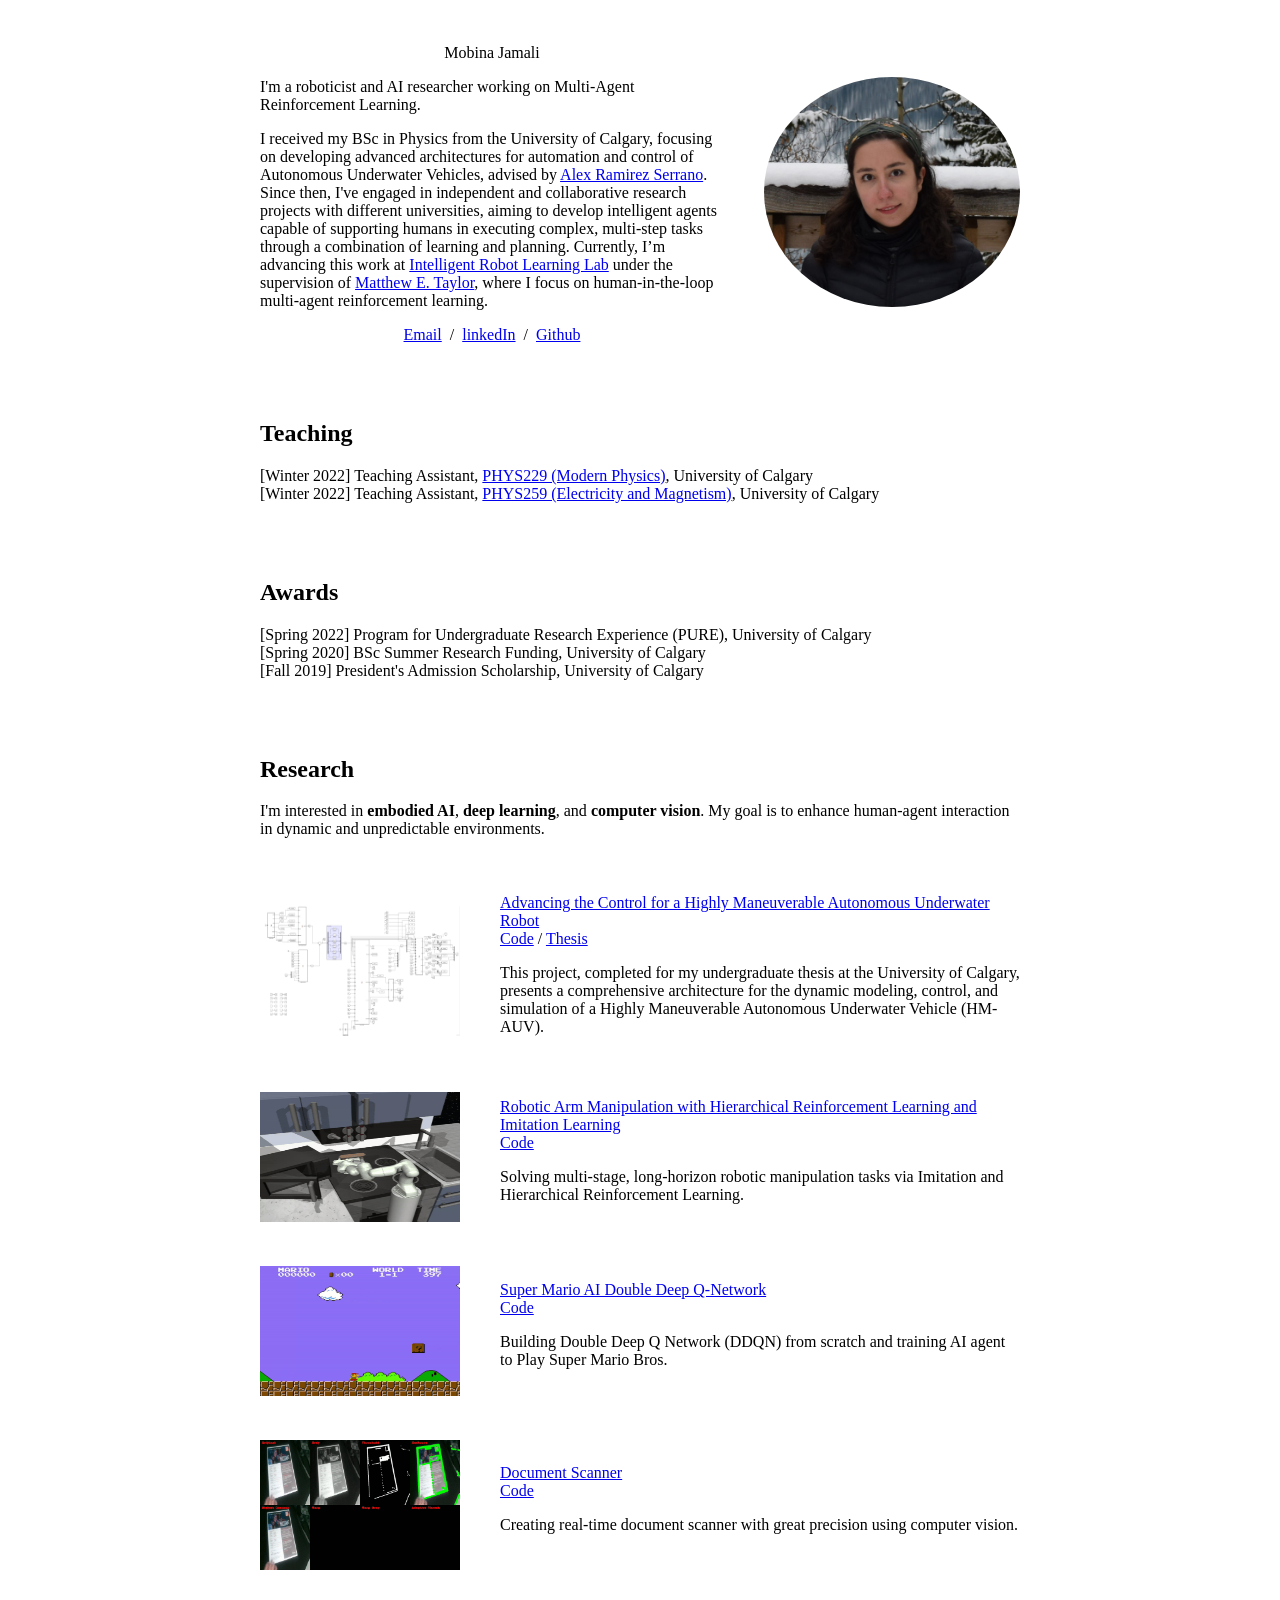
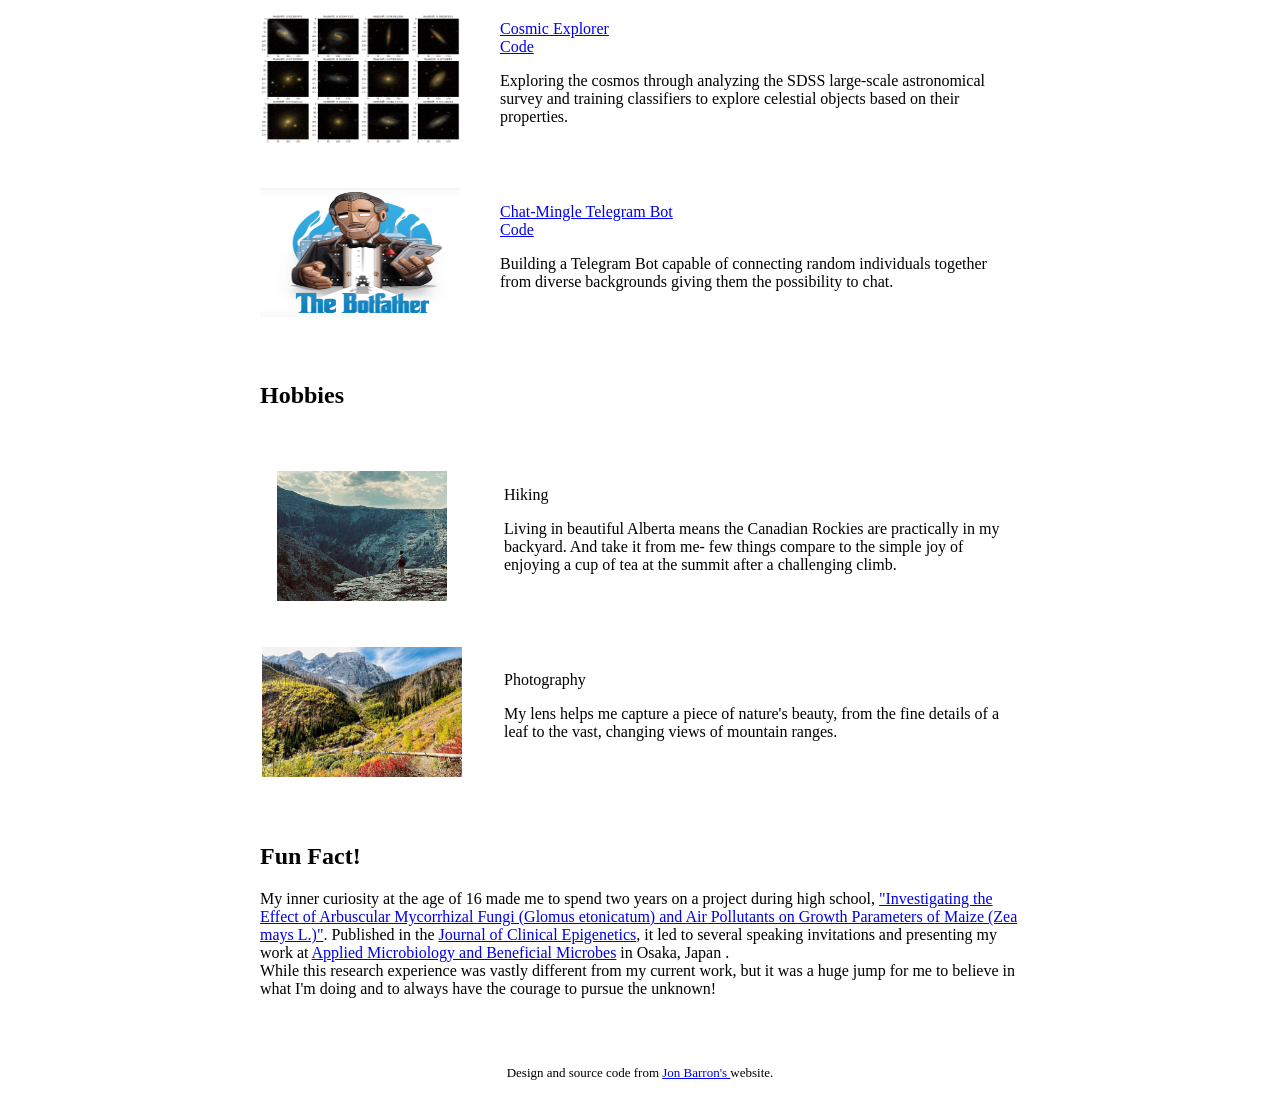
==== commit c37611de: "description update" ====
--- a/index.html
+++ b/index.html
@@ -27,11 +27,7 @@
                 <p>
                   I received my BSc in Physics from the University of Calgary, 
                   focusing on developing advanced architectures for automation and control of Autonomous 
-                  Underwater Vehicles, advised by <a href="https://www.uvs-robotarium-lab.ca/">Alex Ramirez Serrano.
-
-                </p>
-
-                <p>
+                  Underwater Vehicles, advised by <a href="https://www.uvs-robotarium-lab.ca/">Alex Ramirez Serrano</a>.
                   Since then, I've engaged in independent and collaborative research projects with different 
                   universities, aiming to develop intelligent agents capable of 
                   supporting humans in executing complex, multi-step tasks through a 
@@ -41,7 +37,7 @@
                 </p>
                 <p style="text-align:center">
                   <a href="mailto:mobiina.jamali@gmail.com">Email</a> &nbsp;/&nbsp;
-                  <a href="data/Mobina_Jamali_CV_Robotics (1).pdf">CV</a> &nbsp;/&nbsp;
+                  <!--<a href="data/Mobina_Jamali_CV_Robotics (1).pdf">CV</a> &nbsp;/&nbsp;-->
                   <a href="https://www.linkedin.com/in/mobina-jamali/?originalSubdomain=ca">linkedIn</a> &nbsp;/&nbsp;
                   <!--<a href="https://scholar.google.com/citations?hl=en&user=jktWnL8AAAAJ">Scholar</a> &nbsp;/&nbsp;-->
                   <a href="https://github.com/mobinajamali">Github</a>
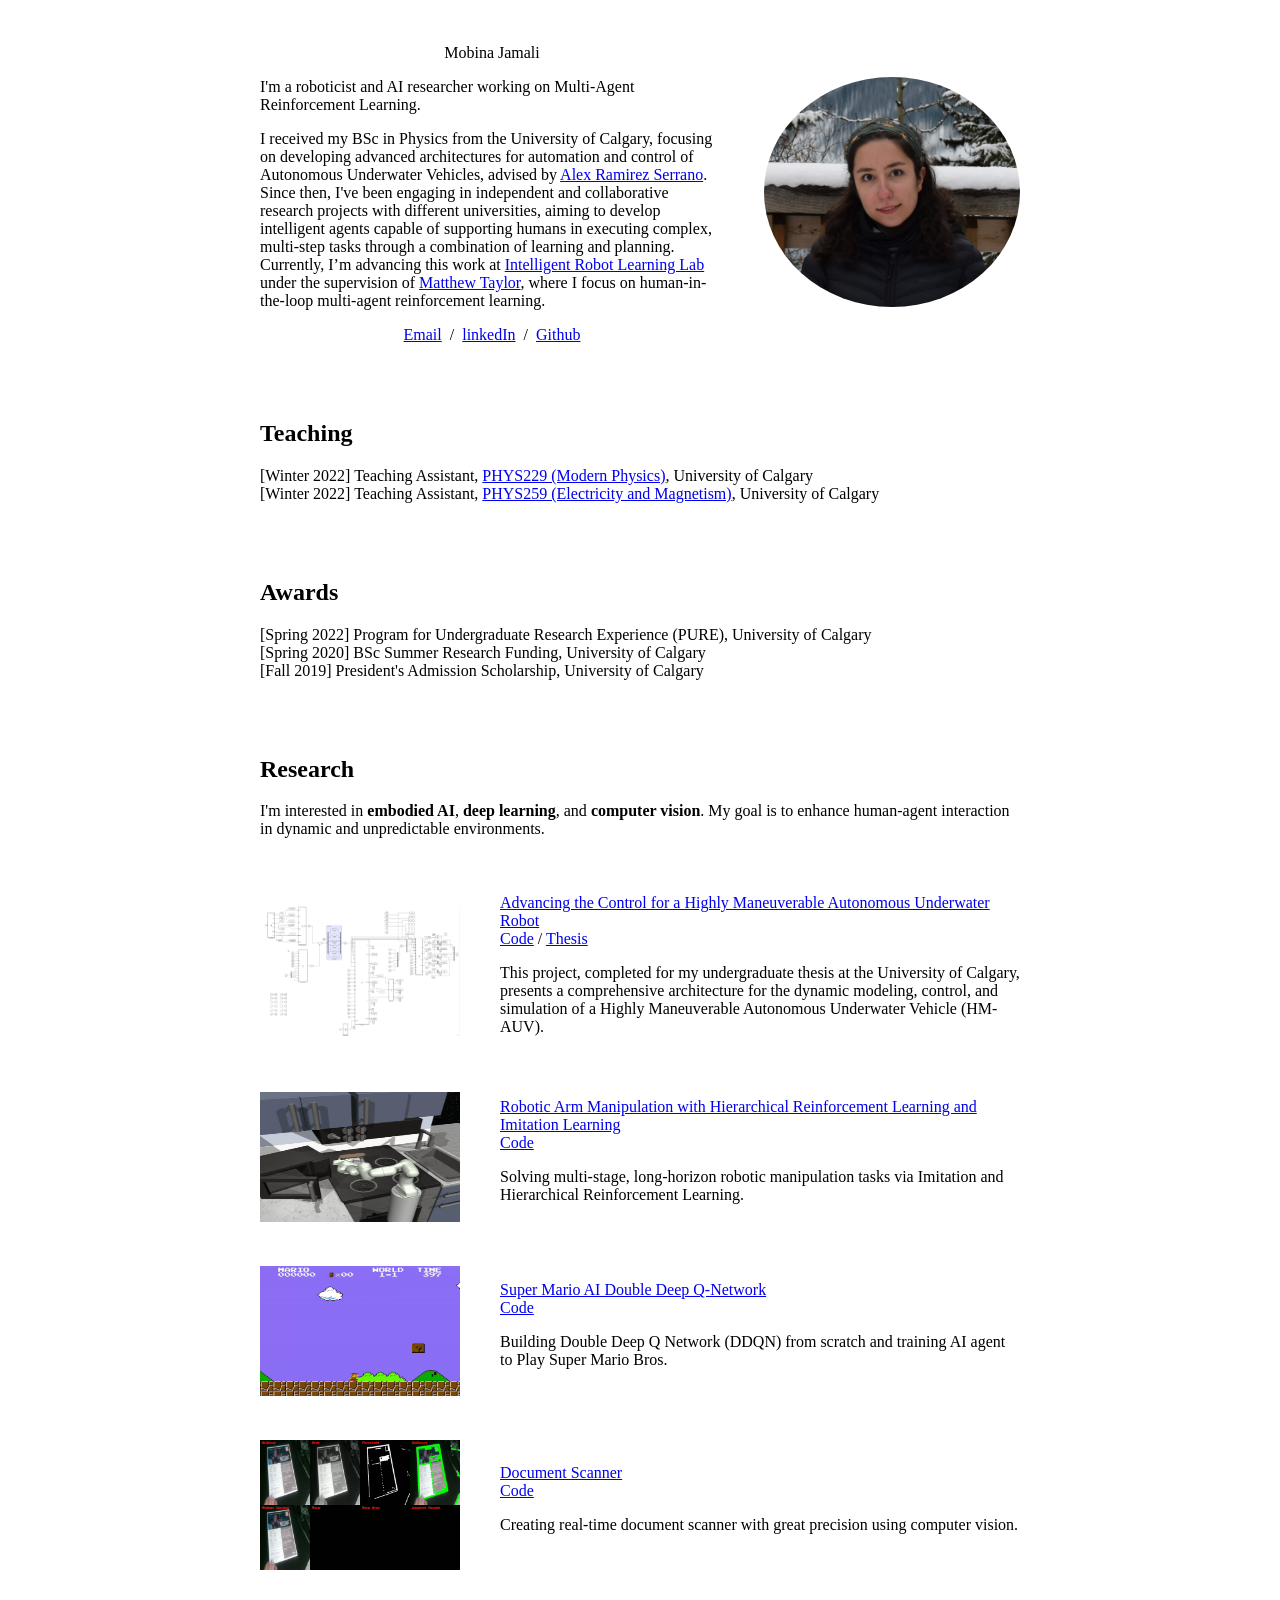
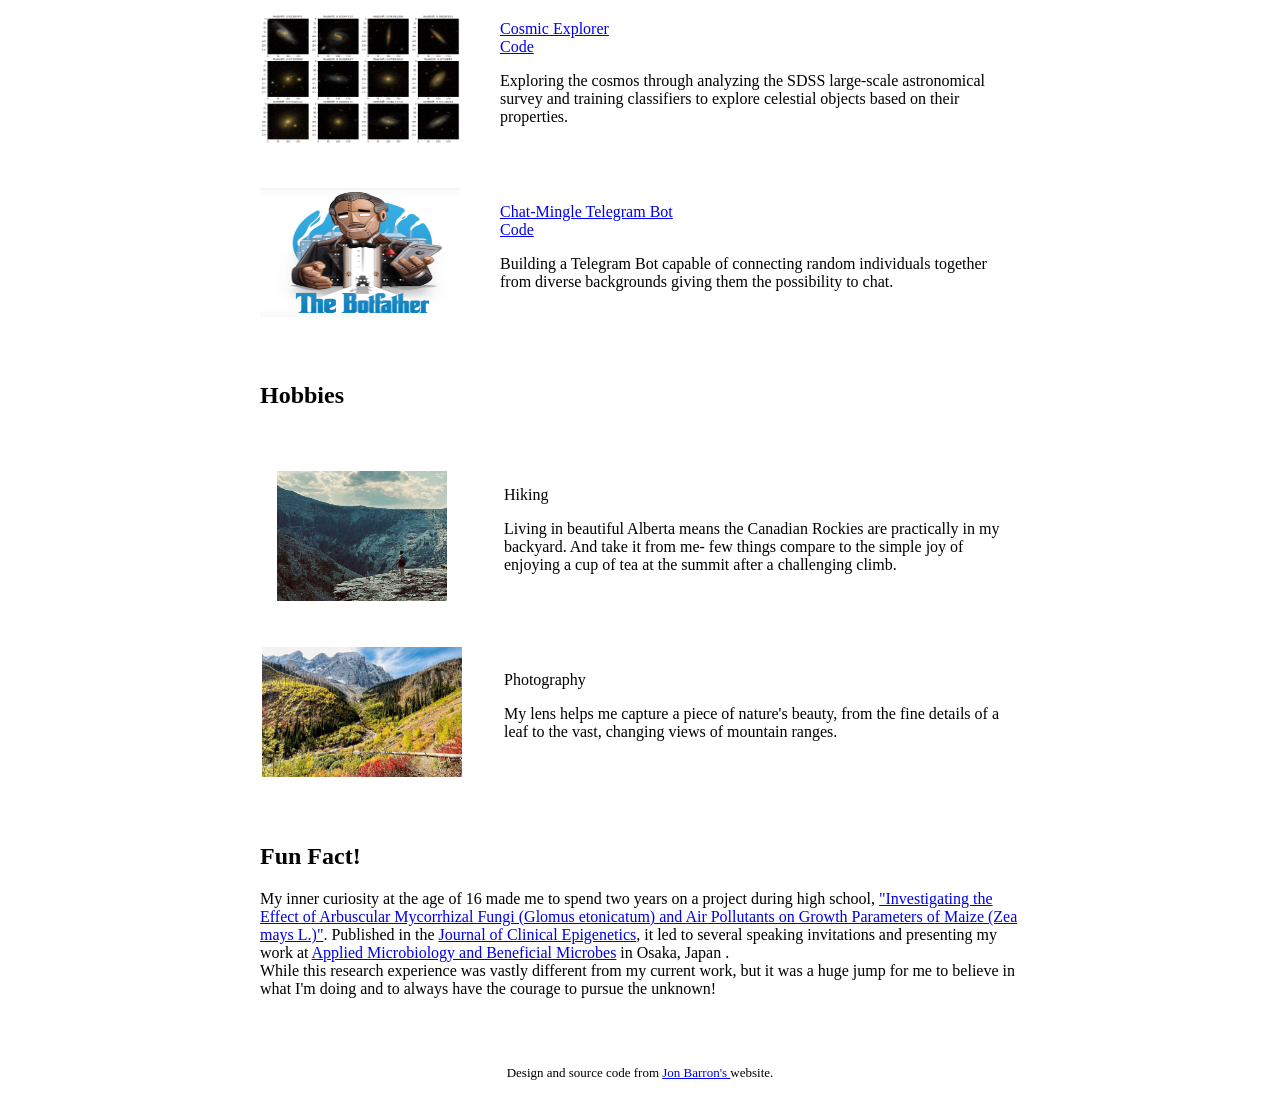
==== commit e045eb85: "description update" ====
--- a/index.html
+++ b/index.html
@@ -28,11 +28,11 @@
                   I received my BSc in Physics from the University of Calgary, 
                   focusing on developing advanced architectures for automation and control of Autonomous 
                   Underwater Vehicles, advised by <a href="https://www.uvs-robotarium-lab.ca/">Alex Ramirez Serrano</a>.
-                  Since then, I've engaged in independent and collaborative research projects with different 
+                  Since then, I've been engaging in independent and collaborative research projects with different 
                   universities, aiming to develop intelligent agents capable of 
                   supporting humans in executing complex, multi-step tasks through a 
                   combination of learning and planning. 
-                  Currently, I’m advancing this work at <a href="https://irll.ca/">Intelligent Robot Learning Lab</a>  under the supervision of <a href="https://drmatttaylor.net/">Matthew E. Taylor</a>, 
+                  Currently, I’m advancing this work at <a href="https://irll.ca/">Intelligent Robot Learning Lab</a>  under the supervision of <a href="https://drmatttaylor.net/">Matthew Taylor</a>, 
                   where I focus on human-in-the-loop multi-agent reinforcement learning. 
                 </p>
                 <p style="text-align:center">
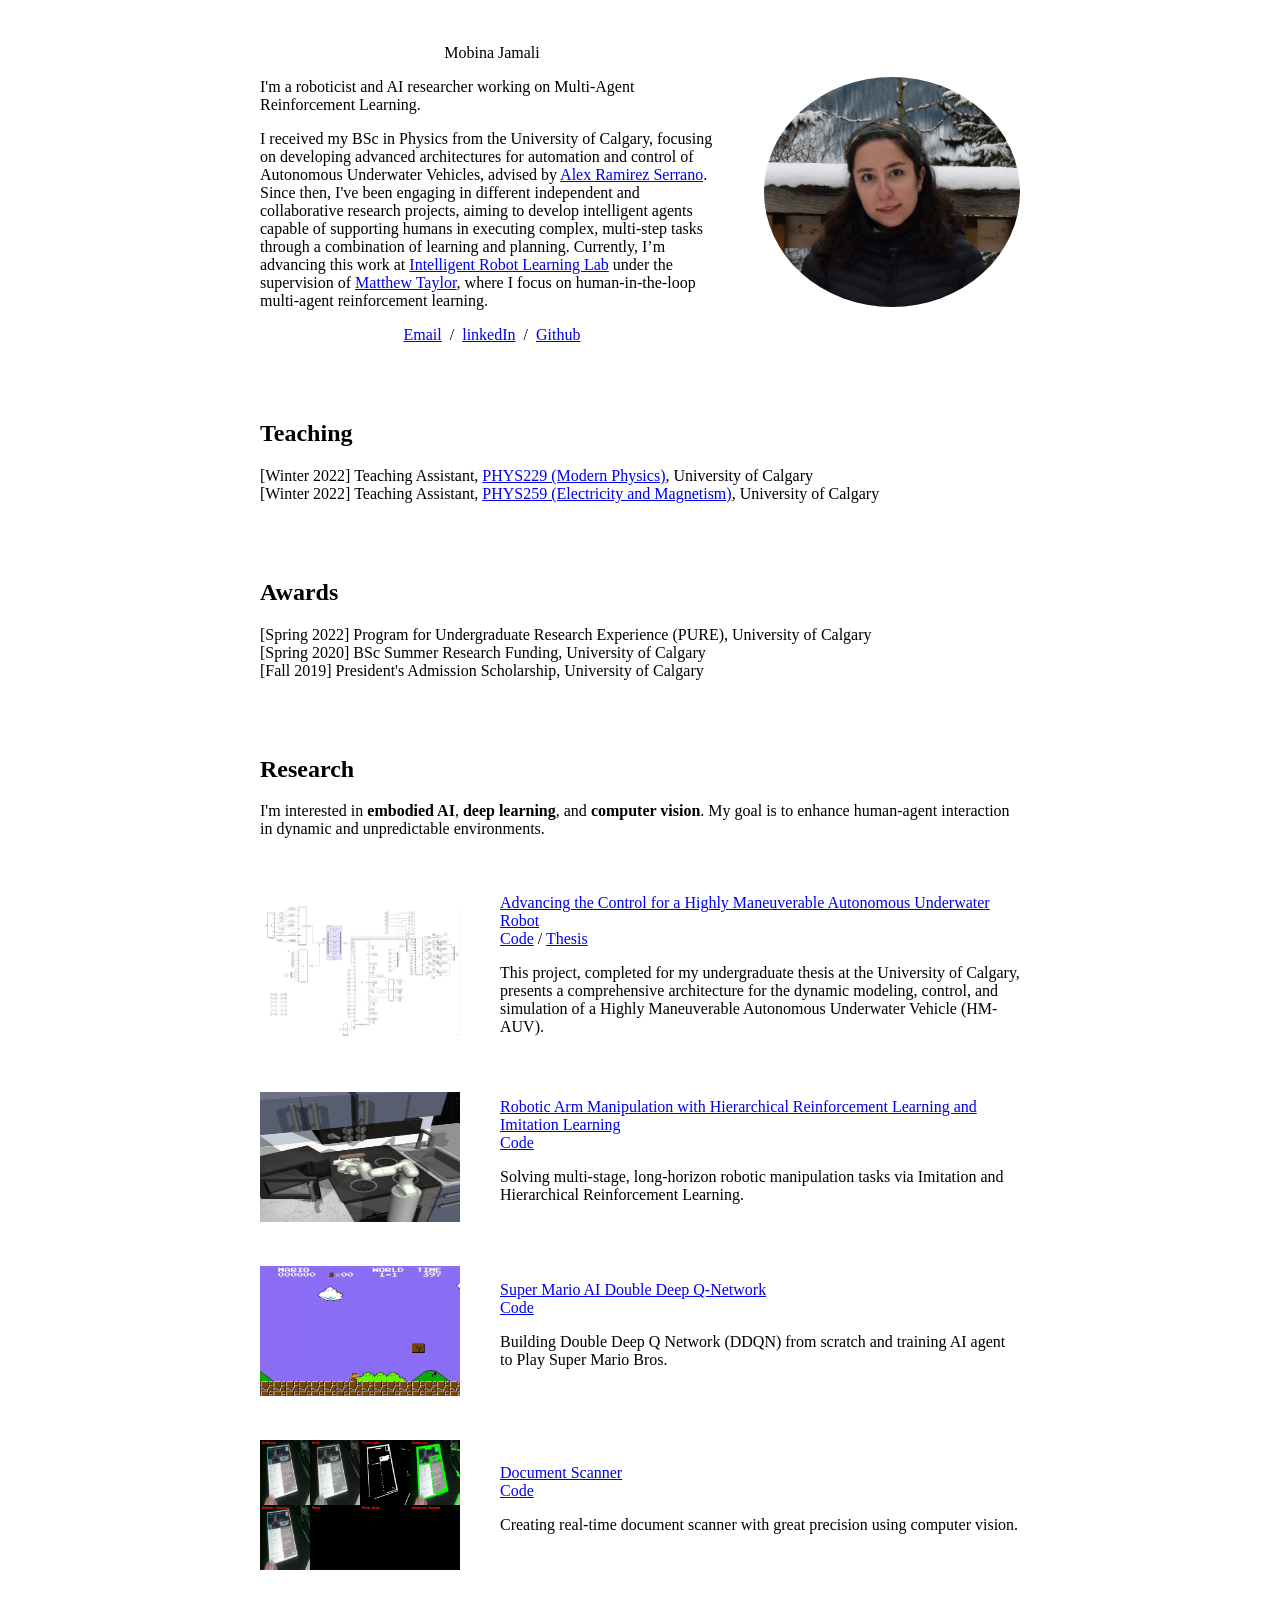
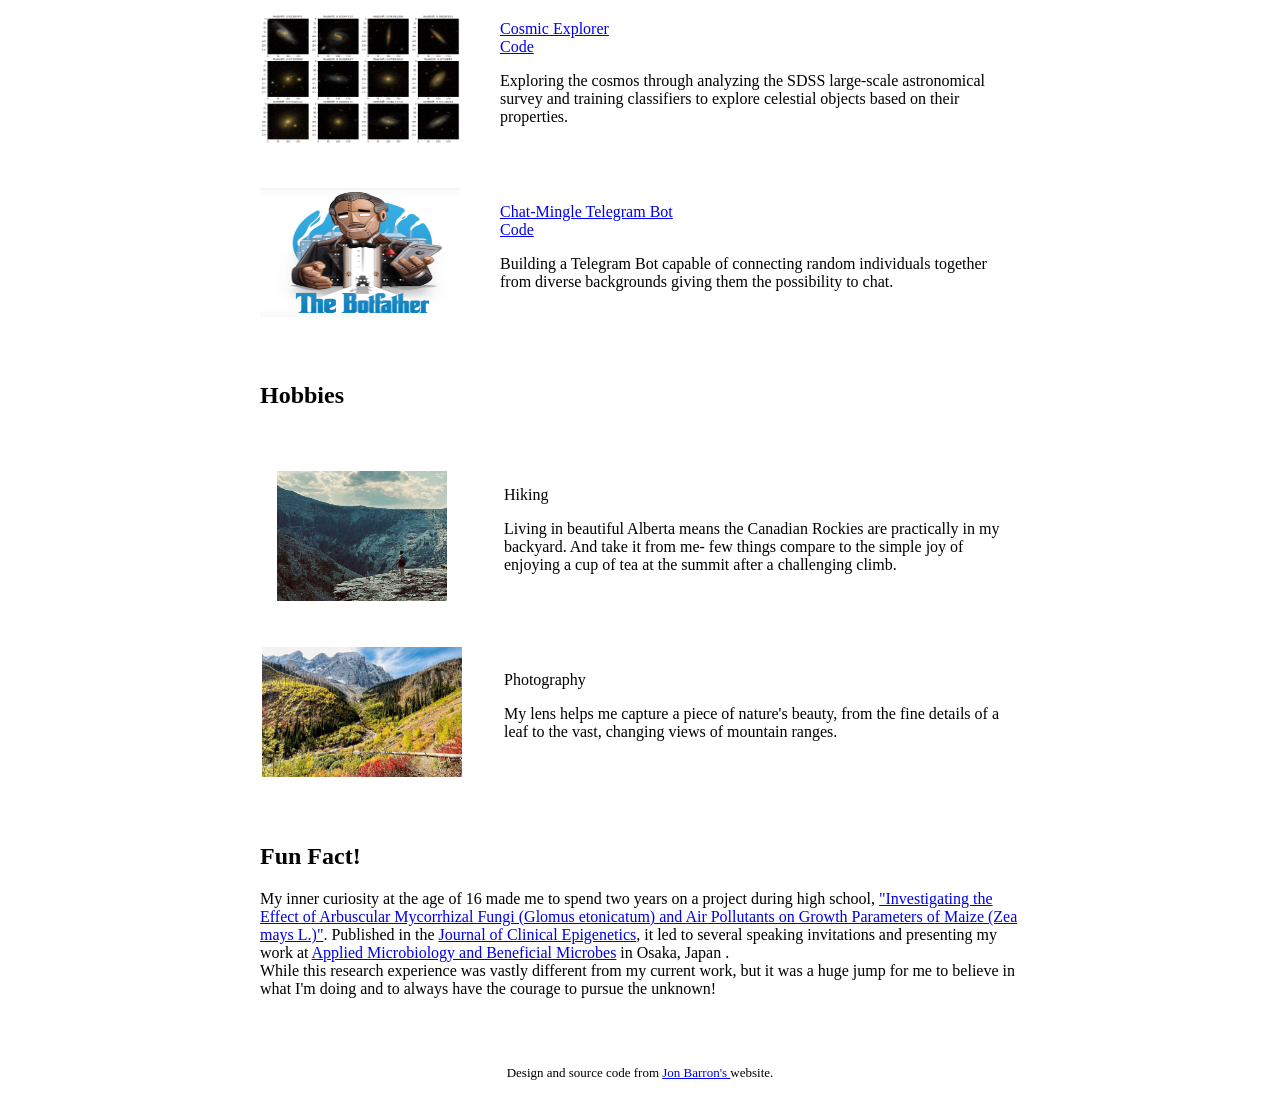
==== commit f2b5a2b6: "description update" ====
--- a/index.html
+++ b/index.html
@@ -28,8 +28,8 @@
                   I received my BSc in Physics from the University of Calgary, 
                   focusing on developing advanced architectures for automation and control of Autonomous 
                   Underwater Vehicles, advised by <a href="https://www.uvs-robotarium-lab.ca/">Alex Ramirez Serrano</a>.
-                  Since then, I've been engaging in independent and collaborative research projects with different 
-                  universities, aiming to develop intelligent agents capable of 
+                  Since then, I've been engaging in different independent and collaborative research projects, 
+                  aiming to develop intelligent agents capable of 
                   supporting humans in executing complex, multi-step tasks through a 
                   combination of learning and planning. 
                   Currently, I’m advancing this work at <a href="https://irll.ca/">Intelligent Robot Learning Lab</a>  under the supervision of <a href="https://drmatttaylor.net/">Matthew Taylor</a>, 
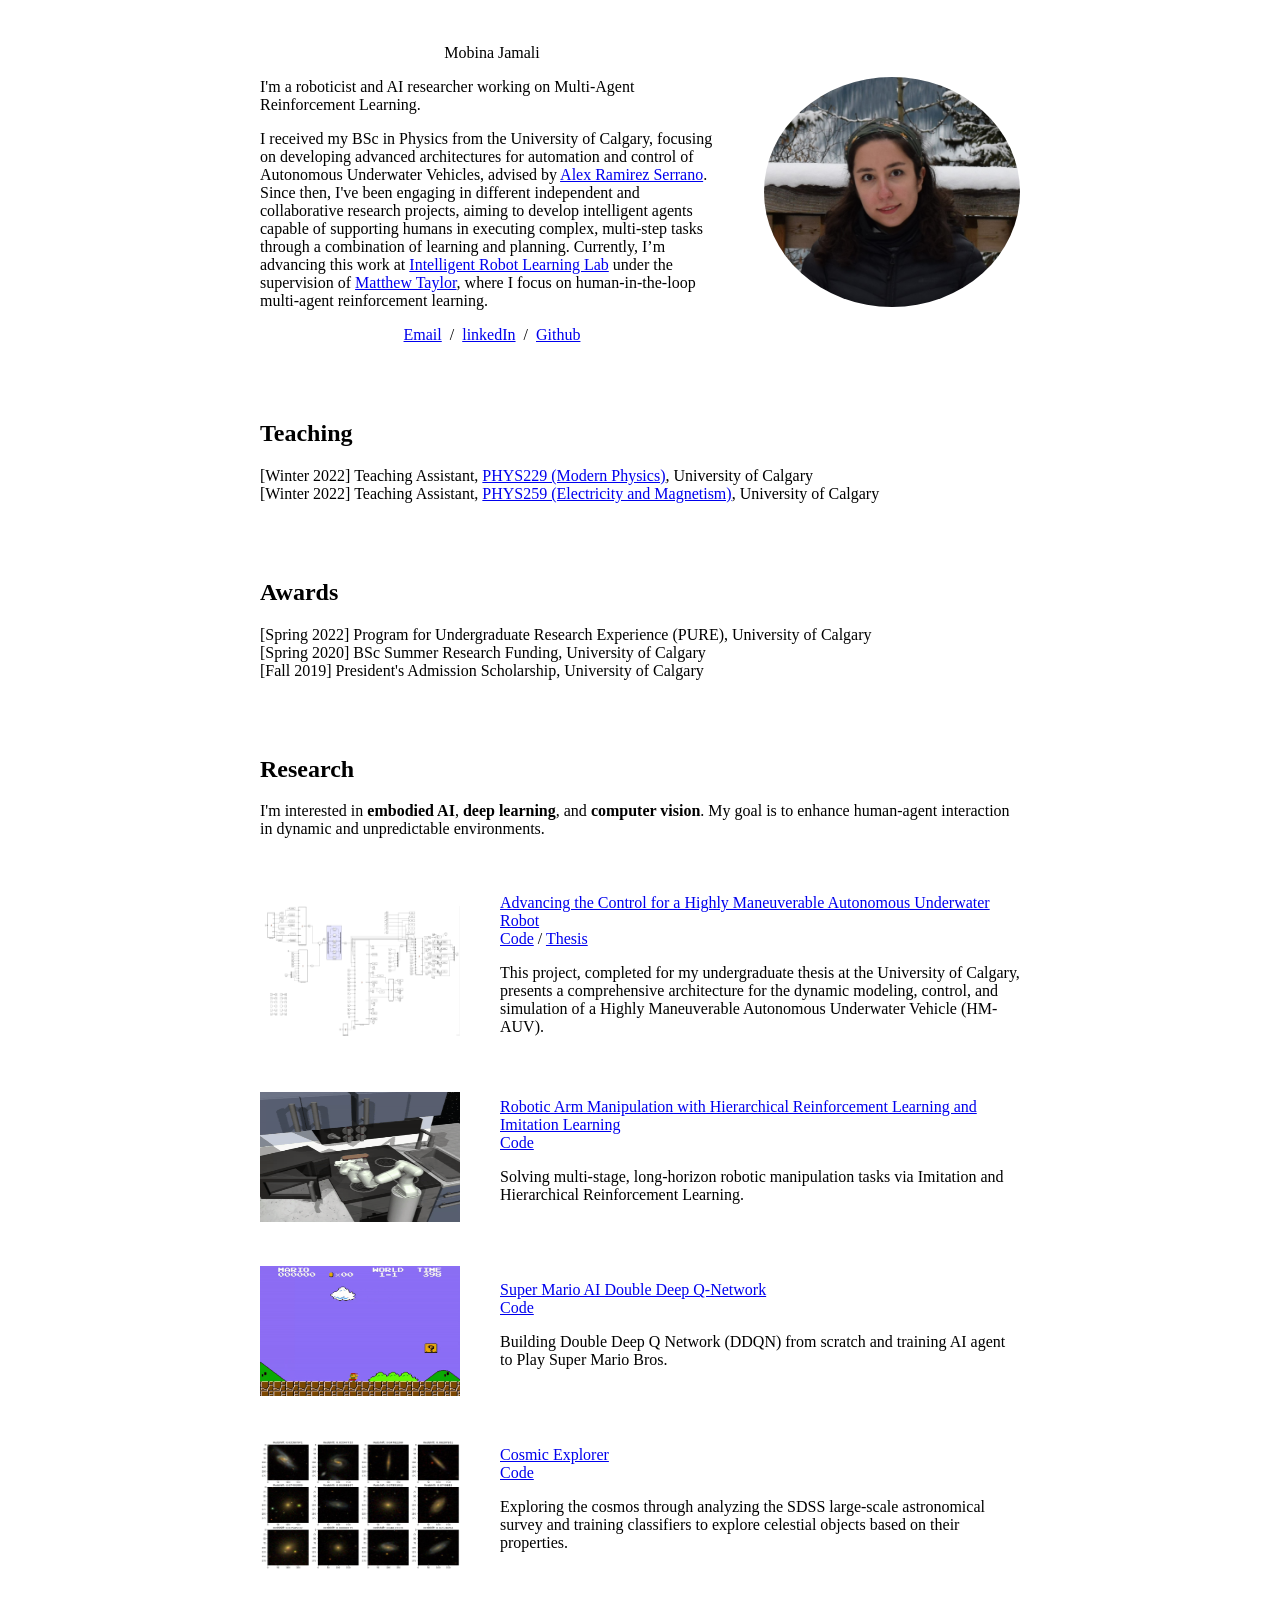
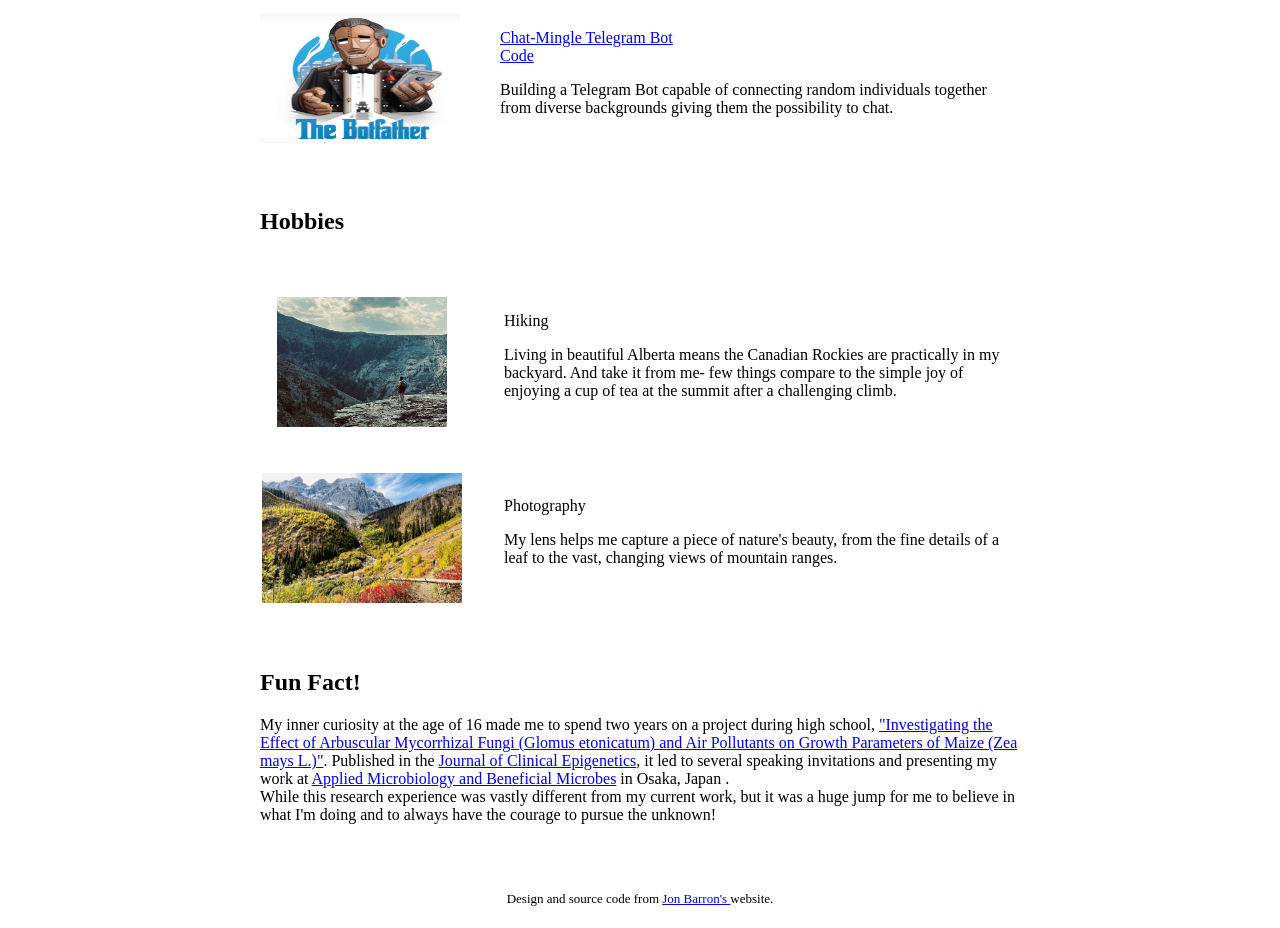
==== commit e222b1e7: "project update" ====
--- a/index.html
+++ b/index.html
@@ -155,7 +155,7 @@
         </p>
     </tr>
 
-    <tr>
+    <!--<tr>
       <td style="padding:20px;width:25%;vertical-align:middle">
         <img src="images_mobina/output2.gif" width=200 height="130">
       </td>
@@ -169,7 +169,7 @@
         <p>
           Creating real-time document scanner with great precision using computer vision.
         </p>
-    </tr>
+    </tr>-->
 
     <tr>
       <td style="padding:20px;width:25%;vertical-align:middle">
